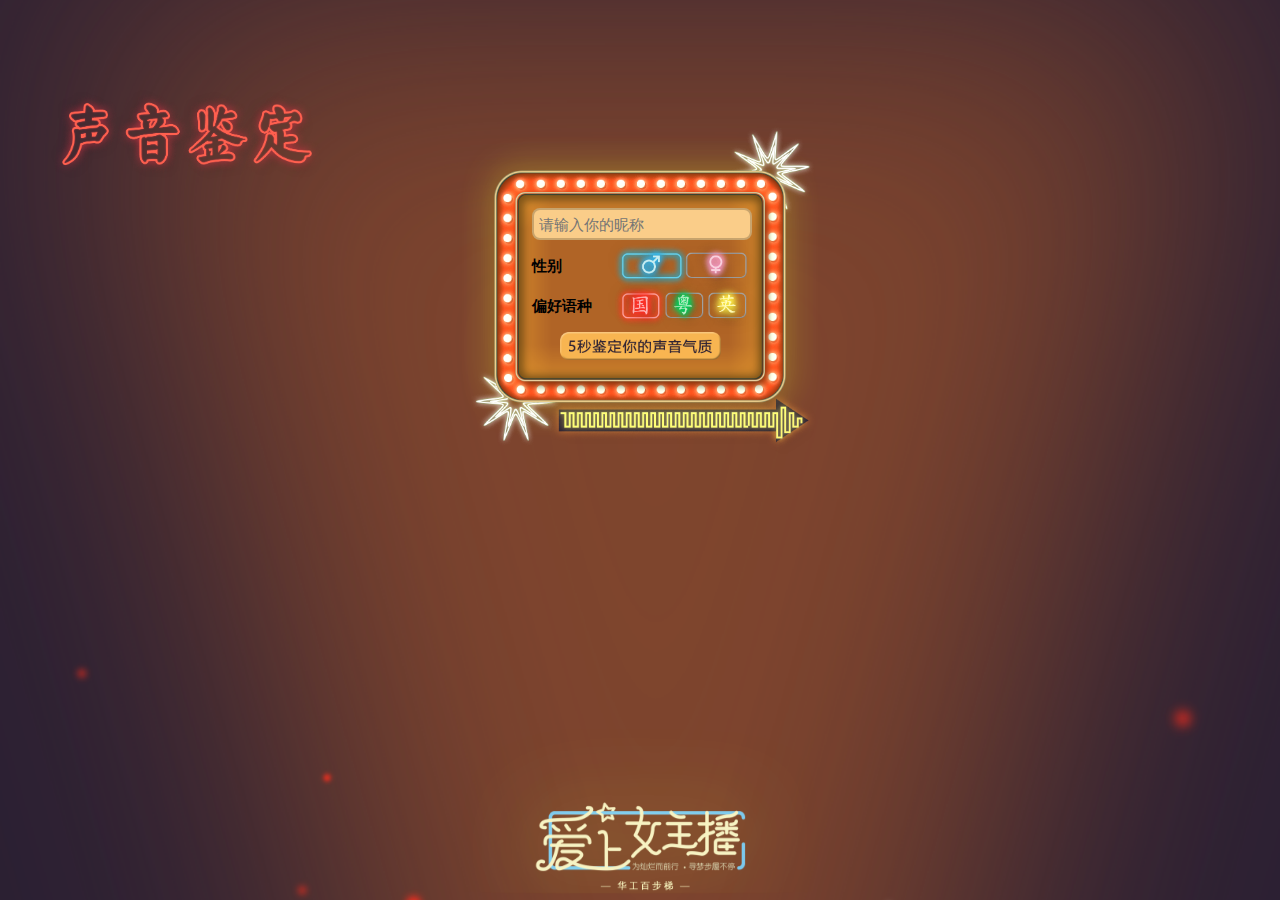
==== record.html @ ce4273b9 "前端页面" ====
<!doctype html>
<html>
<head>
<meta charset="utf-8">
<meta name="viewport" content="width=device-width, initial-scale=1, minimum-scale=1, maximum-scale=1, user-scalable=no">
<title>声音气质报告</title>
<link href="css/record.css" rel="stylesheet" type="text/css">
</head>

<body>

	<div id="centerer">
	    <div id="alertWindow">	
	    	<img id="alertWindowBg" src="img/alert.png">
	        <div id="alertMsg"></div>
	    </div>	
	</div>

    <div id="main">
    	<img id="copywriting-img" src="img/copywritingFrame.png">
    	<div id="copywriting">文案加载中...</div>
    </div>
    <div id="record">
    	<div id="record-over">
    		<img id="record-img" src="img/recordButton.png">
    		<img class="record-img-preload" src="img/recording0.png">
    		<img class="record-img-preload" src="img/recording1.png">
    		<img class="record-img-preload" src="img/recording2.png">
    		<img class="record-img-preload" src="img/recording3.png">
    		<img class="record-img-preload" src="img/recording4.png">
    		<img class="record-img-preload" src="img/recording5.png">
    	</div>
    </div>
	<img id="bottom" src="img/bottom.png">

	<script src="js/lib/jquery-3.2.1.min.js"></script>
  	<script src="js/lib/recorder.js"></script>
	<script src="js/common.js"></script>
	<script src="js/record.js"></script>
</body>
</html>
---- css/record.css ----
@keyframes alertShowAni{
	0% {opacity: 0; transform:scale(0,0); display: block;}
	100% {opacity: 1; transform:scale(1,1);}
}
@keyframes alertHideAni{
	0% {opacity: 1; transform:scale(1,1);}
	100% {opacity: 0; transform:scale(0,0); display: none;}
}


html{
	width: 100%; height: 100%;
}

body {
	max-width: 360px;
	font-family: "Microsoft Yahei";
	background-color: #2b2033;
	background-image: url(../img/lightBackground.png);
	background-size: cover;
	background-position: center;
	background-repeat: no-repeat;
	margin: 0;
	margin-left: auto;
	margin-right: auto;
}
img{
	-webkit-touch-callout: none;
}
#centerer {
	z-index: 10;
	display: none;
    position:fixed;
    left:0;
    top:0;
    width:100%;
    height:100%;
	/*pointer-events:none;*/
    /*justify-content: center;*/
	background-color:rgba(0,0,0,0.25);
}
    #alertWindow {
        position: relative;
        z-index: 25;
        top: 20%;
        width: 75%;
        max-width: 275px;
        height: auto;
		font-size: 24px;
	    text-align: center;
        padding: 0 0 0 0;
        margin-left: auto;
        margin-right: auto;
    }
	    #alertWindowBg {
	        /*position: absolute;*/
	        width: 100%;
	    }
	    #alertMsg {
	    	position: absolute;    
	    	top: 30%;
    		width: 80%;
	    	left: 10%;
		    color: black;
	    }

#main{
	position: relative;
	width: 100%;
	margin-top: 15%;
	margin-left: auto;
	margin-right: auto;
	/*
	background-color: transparent;
	background-image: url(../img/frame.png);
	background-size: cover;
	background-position: center;
	background-repeat: no-repeat;*/
}
	#copywriting-img{
		width: 100%;
	}
	#copywriting{
		position: absolute;
		font-size: 16px;
		font-weight: bold;
		top: 29.0%;
		left: 19.9%;
		right: 19.9%;
		bottom: 26.0%;
	}
#record{
	position: absolute;
	width: 100%;
	height: 36%;
	left: 0;
	bottom: 18%;
    text-align: center;
}
	#record-over{
		height: 100%;
		width: min-content;
		margin-left: auto;
		margin-right: auto;
	}
	#record-img{
		height: 100%;
		pointer-events: none;
	}
	.record-img-preload{
		display: none;
	}
	@media screen and (max-width: 340px){
		/*#record{width: 60%;}*/
		#copywriting{font-size: 14px;}
	}
	@media screen and (max-width: 320px){
		/*#record{width: 65%;}*/
		#copywriting{font-size: 13px;}
	}
#bottom{
	position: fixed;
	width: 100%;
	max-width: 360px;
	bottom: 0;
	z-index: -1;
}
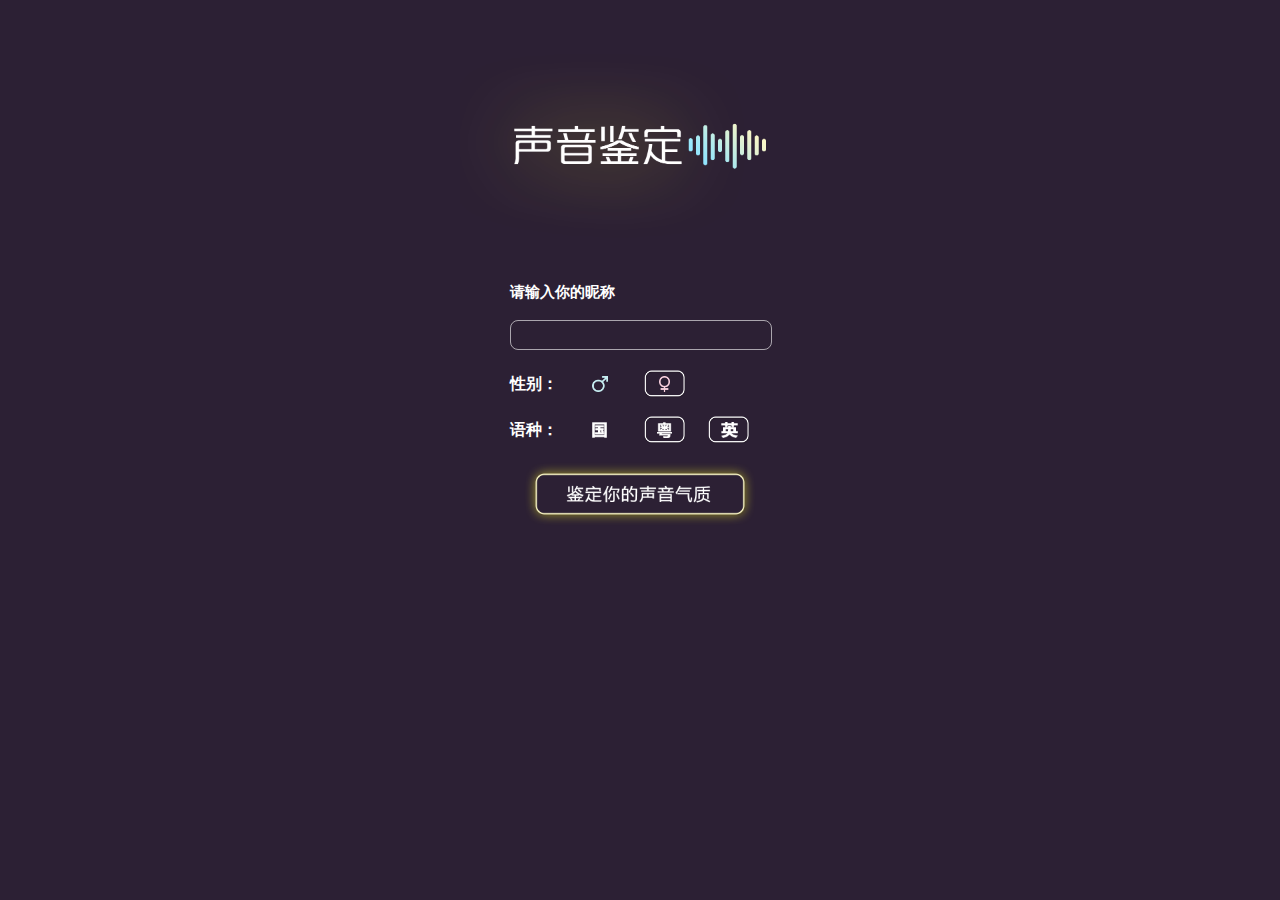
==== commit 21a9eeb4: "前端页面重做" ====
--- a/record.html
+++ b/record.html
@@ -19,19 +19,15 @@
     <div id="main">
     	<img id="copywriting-img" src="img/copywritingFrame.png">
     	<div id="copywriting">文案加载中...</div>
+        <div id="copywriting-reco">——文案推荐</div>
     </div>
     <div id="record">
     	<div id="record-over">
     		<img id="record-img" src="img/recordButton.png">
     		<img class="record-img-preload" src="img/recording0.png">
-    		<img class="record-img-preload" src="img/recording1.png">
-    		<img class="record-img-preload" src="img/recording2.png">
-    		<img class="record-img-preload" src="img/recording3.png">
-    		<img class="record-img-preload" src="img/recording4.png">
-    		<img class="record-img-preload" src="img/recording5.png">
     	</div>
     </div>
-	<img id="bottom" src="img/bottom.png">
+	<!--img id="bottom" src="img/bottom.png"-->
 
 	<script src="js/lib/jquery-3.2.1.min.js"></script>
   	<script src="js/lib/recorder.js"></script>
--- a/css/record.css
+++ b/css/record.css
@@ -15,8 +15,7 @@
 body {
 	max-width: 360px;
 	font-family: "Microsoft Yahei";
-	background-color: #2b2033;
-	background-image: url(../img/lightBackground.png);
+	background-color: rgb(44,32,52);
 	background-size: cover;
 	background-position: center;
 	background-repeat: no-repeat;
@@ -61,13 +60,13 @@
 	    	top: 30%;
     		width: 80%;
 	    	left: 10%;
-		    color: black;
+		    color: white;
 	    }
 
 #main{
 	position: relative;
 	width: 100%;
-	margin-top: 15%;
+	margin-top: 10%;
 	margin-left: auto;
 	margin-right: auto;
 	/*
@@ -82,19 +81,25 @@
 	}
 	#copywriting{
 		position: absolute;
-		font-size: 16px;
-		font-weight: bold;
-		top: 29.0%;
-		left: 19.9%;
-		right: 19.9%;
-		bottom: 26.0%;
+		font-size: 18px;
+		/*font-weight: bold;*/
+		top: 40%;
+		left: 18%;
+		right: 18%;
+		bottom: 23%;
+		color: white;
+	}
+	#copywriting-reco{
+		position: absolute;
+		font-size: 18px;
+		bottom: 23%;
+		right: 18%;
+		color: white;
 	}
 #record{
-	position: absolute;
+	/*position: absolute;*/
 	width: 100%;
-	height: 36%;
-	left: 0;
-	bottom: 18%;
+	margin-top: -20%;
     text-align: center;
 }
 	#record-over{
@@ -105,6 +110,9 @@
 	}
 	#record-img{
 		height: 100%;
+		margin-top: 10%;
+		max-width: 250px;
+		max-height: 250px;
 		pointer-events: none;
 	}
 	.record-img-preload{
@@ -112,11 +120,31 @@
 	}
 	@media screen and (max-width: 340px){
 		/*#record{width: 60%;}*/
-		#copywriting{font-size: 14px;}
+		#copywriting{font-size: 16px;}
+		#copywriting-reco{font-size: 16px;}
 	}
 	@media screen and (max-width: 320px){
 		/*#record{width: 65%;}*/
-		#copywriting{font-size: 13px;}
+		#copywriting{font-size: 15px;}
+		#copywriting-reco{font-size: 15px;}
+	}
+	@media screen and (max-height: 525px){
+		/*#record{width: 65%;}*/
+		#main{margin-top: 5%;}
+	}
+	@media screen and (max-height: 500px){
+		/*#record{width: 65%;}*/
+		#main{margin-top: 0;}
+	}
+	@media screen and (max-height: 475px){
+		/*#record{width: 65%;}*/
+		#main{margin-top: -5%;}
+		#record-img{margin-top: 7.5%;}
+	}
+	@media screen and (max-height: 450px){
+		/*#record{width: 65%;}*/
+		#main{margin-top: -10%;}
+		#record-img{margin-top: 5%;}
 	}
 #bottom{
 	position: fixed;
